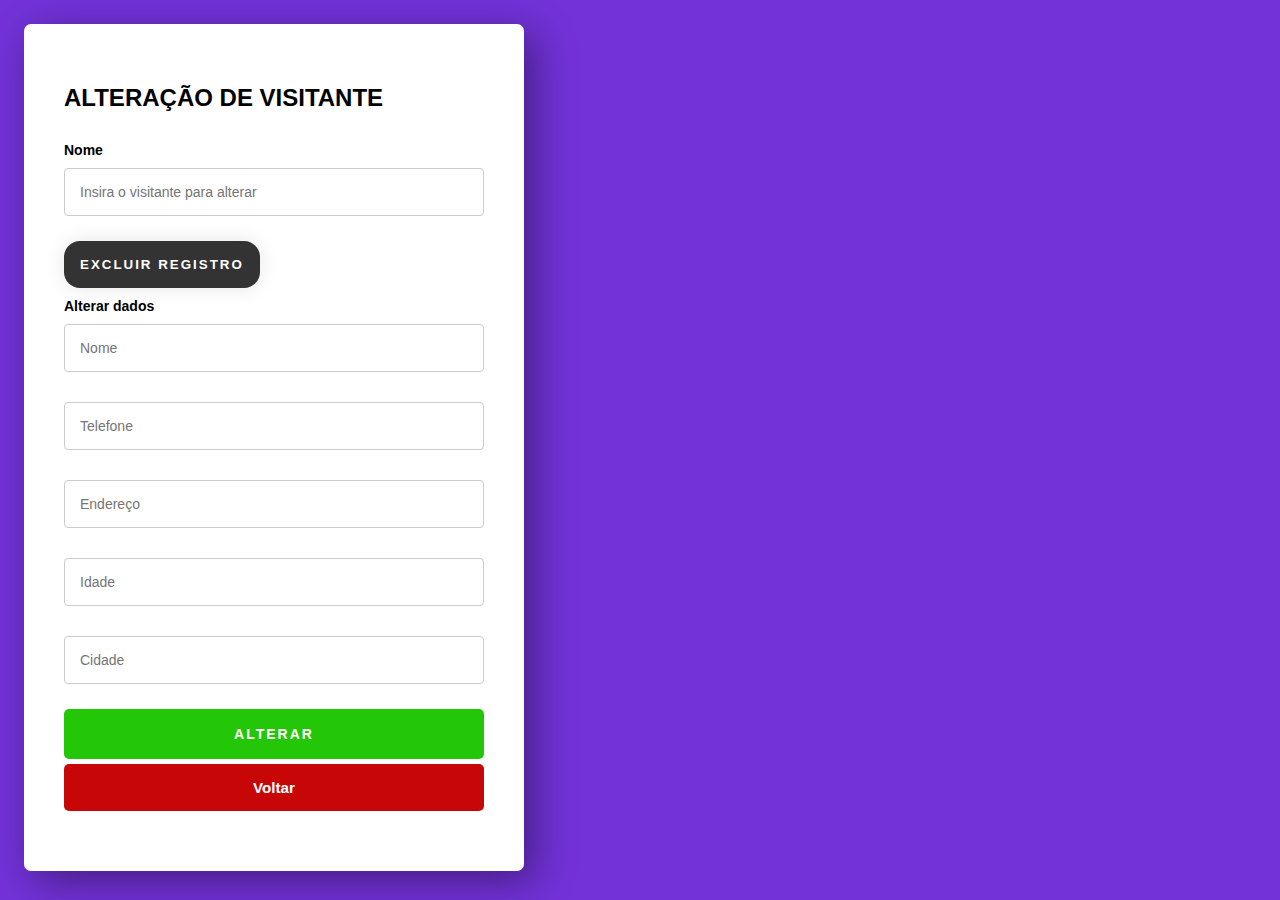
==== alterar.html @ 4a564717 "feat(changescreen): validated box" ====
<!DOCTYPE html>
<html lang="en">
<head>
    <meta charset="UTF-8">
    <meta name="viewport" content="width=device-width, initial-scale=1.0">
    <title>Cadastro de Visitantes</title>
    <link rel="stylesheet" href="css/style.css">
    <script src="js/script.js" defer></script>
</head>
<body>

    <form class="formLogin" id="form">
        <h2>ALTERAÇÃO DE VISITANTE</h2>
        <label for="name">Nome</label>
        <input type="text" id="name" placeholder="Insira o visitante para alterar">

        
        <div class="d-grid gap-2 d-md-flex justify-content-md-end">
            <button type="button" class="but5">Excluir registro</button>
        </div>

        <label for="name">Alterar dados</label>
        <input type="text" id="name2" placeholder="Nome">
        <input type="text" id="phone" placeholder="Telefone">
        <input type="text" id="address" placeholder="Endereço">
        <input type="text" id="age" placeholder="Idade">
        <input type="text" id="city" placeholder="Cidade">

        <button class="btn" class="submit">Alterar</button>
        <a class="but4" href="options.html"><h3>Voltar</h3></a>
    </form>
</body>
</html>
---- css/style.css ----
* {
    font-family: Helvetica;
    box-sizing: border-box;
}

body {
    padding: 1rem;
    background-color: #7232d8;
    justify-content: center;
    align-items: center;
}

h1 {
    text-align: center;
    font-family: Helvetica;
}

h4 {
    margin-bottom: 10px;
    text-decoration: none;
}

a {
    text-decoration: none;
}

form {
    display: flex;
    flex-direction: column;
    gap: .5rem;
    width: 500px;
    margin: o auto;
}

label {
    font-weight: bold;
    margin-top: 5px;
}

.row {
    text-align: center;
    display: block;
}

input, select, textarea {
    width: 100%;
    padding: 10px;
    border: 1px solid #ccc;
    border-radius: 5px;
    font-size: 1.1rem;
}

button {
    padding: 10px;
    border: none;
    border-radius: 5px;
    background-color: #333;
    color: #fff;
    cursor: pointer;
    font-weight: bolder;
}

.but5 {
    padding: 1rem;
    border-radius: 1rem;
    box-shadow: 0px 0px 20px rgba(0, 0, 0, 0.1);
    color: #fff;
    text-transform: uppercase;
    font-weight: bolder;
    letter-spacing: 2px;
    font-family: Helvetica;
}

@media screen and (max-width: 540px) {
    body {
        text-align: center;
    }
    form {
        width: 100%;
    }
}

@media screen and (max-width: 768px) {
    form {
        width: 100%;
    }
}

/* ESTILO DA INDEX (PÁGINA DE LOGIN) */

.page {
    display: flex;
    flex-direction: column;
    align-items: center;
    align-content: center;
    justify-content: center;
    width: 100%;
    height: 100vh;
    background-color: #7232d8;
    ;
}

.formLogin {
    display: flex;
    flex-direction: column;
    background-color: #fff;
    border-radius: 7px;
    padding: 40px;
    box-shadow: 10px 10px 40px rgba(0, 0, 0, 0.4);
    gap: 5px
}

.areaLogin img {
    width: 420px;
}

.formLogin h1 {
    padding: 0;
    margin: 0;
    font-weight: 500;
    font-size: 2.3em;
}

.formLogin p {
    display: inline-block;
    font-size: 14px;
    color: #666;
    margin-bottom: 25px;
}

.formLogin input {
    padding: 15px;
    font-size: 14px;
    border: 1px solid #ccc;
    margin-bottom: 20px;
    margin-top: 5px;
    border-radius: 4px;
    transition: all linear 160ms;
    outline: none;
}

.formLogin label {
    font-size: 14px;
    font-weight: 600;
}

.formLogin a {
    display: inline-block;
    margin-bottom: 20px;
    font-size: 13px;
    color: #555;
    transition: all linear 160ms;
}

.but {
    text-decoration: none;
    display: flex;
    height: 45px;
    text-align: center;
    font-family: Helvetica;
    font-size: 14px;
    background-color: #24c707;
    border-radius: 5px;
    color: #fff;
    margin: none;
    border: none;
}

.but2 {
    text-decoration: none;
    width: 100%;
    height: 35px;
    font-family: Helvetica;
    font-size: 12px;
    background-color: #c70707;
    border-radius: 5px;
    color: #fff;
}

.but3 {
    text-decoration: none;
    border: none;
    border-radius: 5px;
    background-color: #c70707;
    color: #fff;
    width: 85%;
    font-weight: 600;
}

.but4 {
    text-decoration: none;
    border: none;
    border-radius: 5px;
    background-color: #c70707;
    color: #fff;
    width: 100%;
    font-weight: 600;
}

h3 {
    color: #fff;
    text-align: center;
}

.btn {
    background-color: #24c707;
    height: 50px;
    color: #fff;
    font-size: 14px;
    font-weight: 600;
    border: none !important;
    transition: all linear 160ms;
    cursor: pointer;
    margin: 0 !important;
    font-weight: 800;
    text-transform: uppercase;
    letter-spacing: 2px;
}

.button {
    display: inline-block;
    padding: 1rem;
    border-radius: 5px;
    font-weight: 800;
    font-family: sans-serif;
    text-transform: uppercase;
    color: white;
    background-color: #c70707;
    transition: .3s;
    cursor: pointer;
  }
  
  .button:hover {
    box-shadow: 0 0 10px 0px black;
  }

  /* ESTIILIZANDO PÁGINA DE CARDS PARA CADASTRO E ALTERAÇÕES */

  .secao4 {
    margin: 0;
    font-family: Helvetica, sans-serif;
}

.secao4-div {
    display: flex;
    flex-wrap: wrap;
    justify-content: center;
    padding: 10px;
    text-align: center;
}

.secao4-div-card {
    display: flex;
    flex-direction: column;
    align-items: center;
    width: calc(100% / 3 - 60px);
    margin: 10px;
    padding: 20px;
    box-shadow: 2px 2px 16px 0px rgba(0, 0, 0, 0.1);
    border-radius: 15px;
    background-color: white;
    transition: all 0.5s ease;
}

.secao4-div-card:hover {
    transform: scale(1.1);
    z-index: 1;
}

.secao4-div-card img {
    width: 35%;
    height: auto;
}

.secao4-div-card h3 {
    margin-bottom: 0px;
}

/* Estilos para dispositivos móveis */
@media (max-width: 768px) {
    .secao4-div-card {
        width: 100%;
    }
}
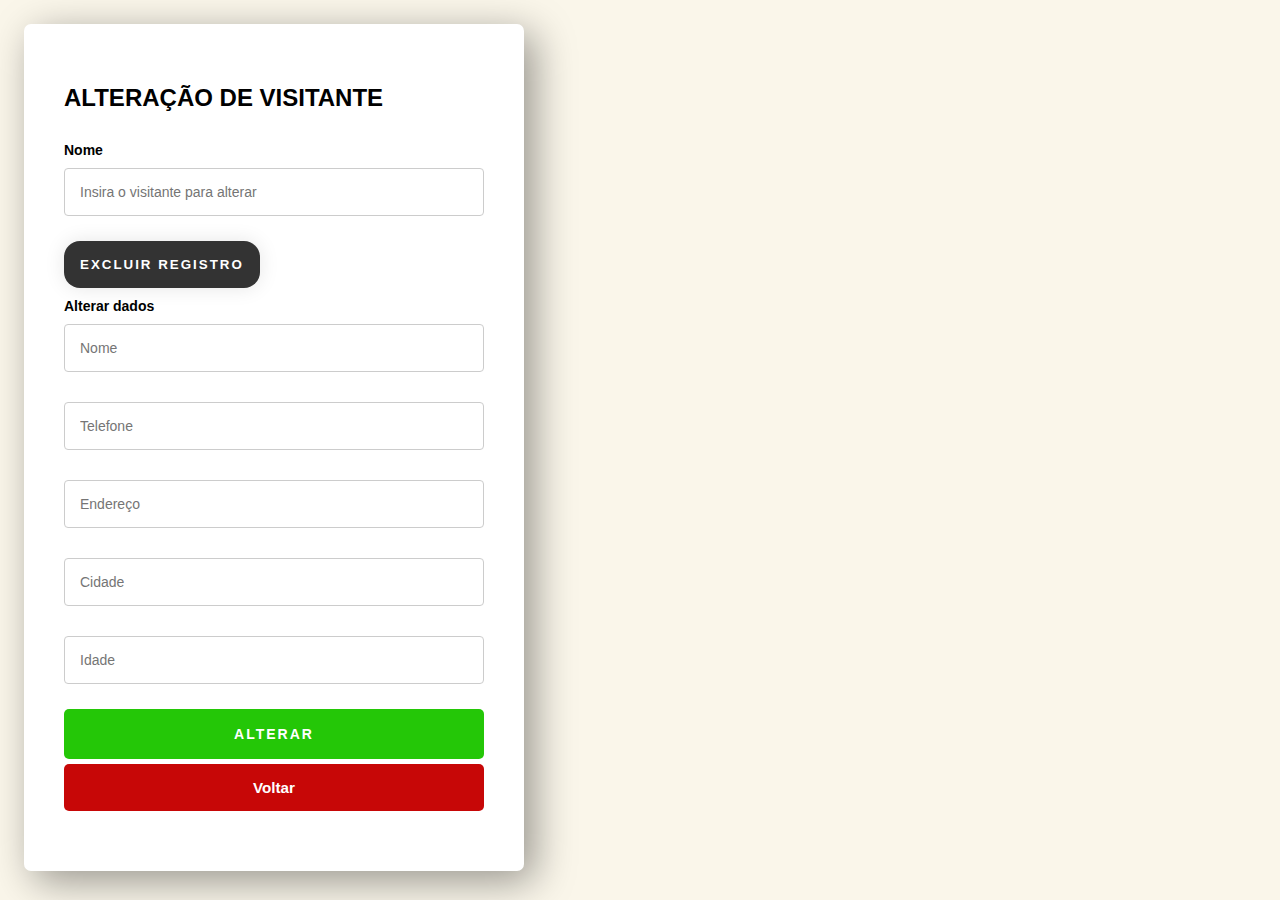
==== commit f4ccba50: "feat(validations): interface improvements, validations" ====
--- a/alterar.html
+++ b/alterar.html
@@ -20,11 +20,11 @@
         </div>
 
         <label for="name">Alterar dados</label>
-        <input type="text" id="name2" placeholder="Nome">
+        <input type="text" id="name" placeholder="Nome">
         <input type="text" id="phone" placeholder="Telefone">
         <input type="text" id="address" placeholder="Endereço">
+        <input type="text" id="city" placeholder="Cidade">
         <input type="text" id="age" placeholder="Idade">
-        <input type="text" id="city" placeholder="Cidade">
 
         <button class="btn" class="submit">Alterar</button>
         <a class="but4" href="options.html"><h3>Voltar</h3></a>
--- a/css/style.css
+++ b/css/style.css
@@ -5,7 +5,7 @@
 
 body {
     padding: 1rem;
-    background-color: #7232d8;
+    background-color: #faf6ea;
     justify-content: center;
     align-items: center;
 }
@@ -18,6 +18,12 @@
 h4 {
     margin-bottom: 10px;
     text-decoration: none;
+}
+
+h4, .texto {
+    margin-bottom: 0%;
+    margin-top: -10px;
+    text-align: left;
 }
 
 a {
@@ -96,8 +102,10 @@
     justify-content: center;
     width: 100%;
     height: 100vh;
-    background-color: #7232d8;
-    ;
+    background-color: #faf6ea;
+    padding: 1rem;
+    justify-content: flex-start;
+    align-items: center;
 }
 
 .formLogin {
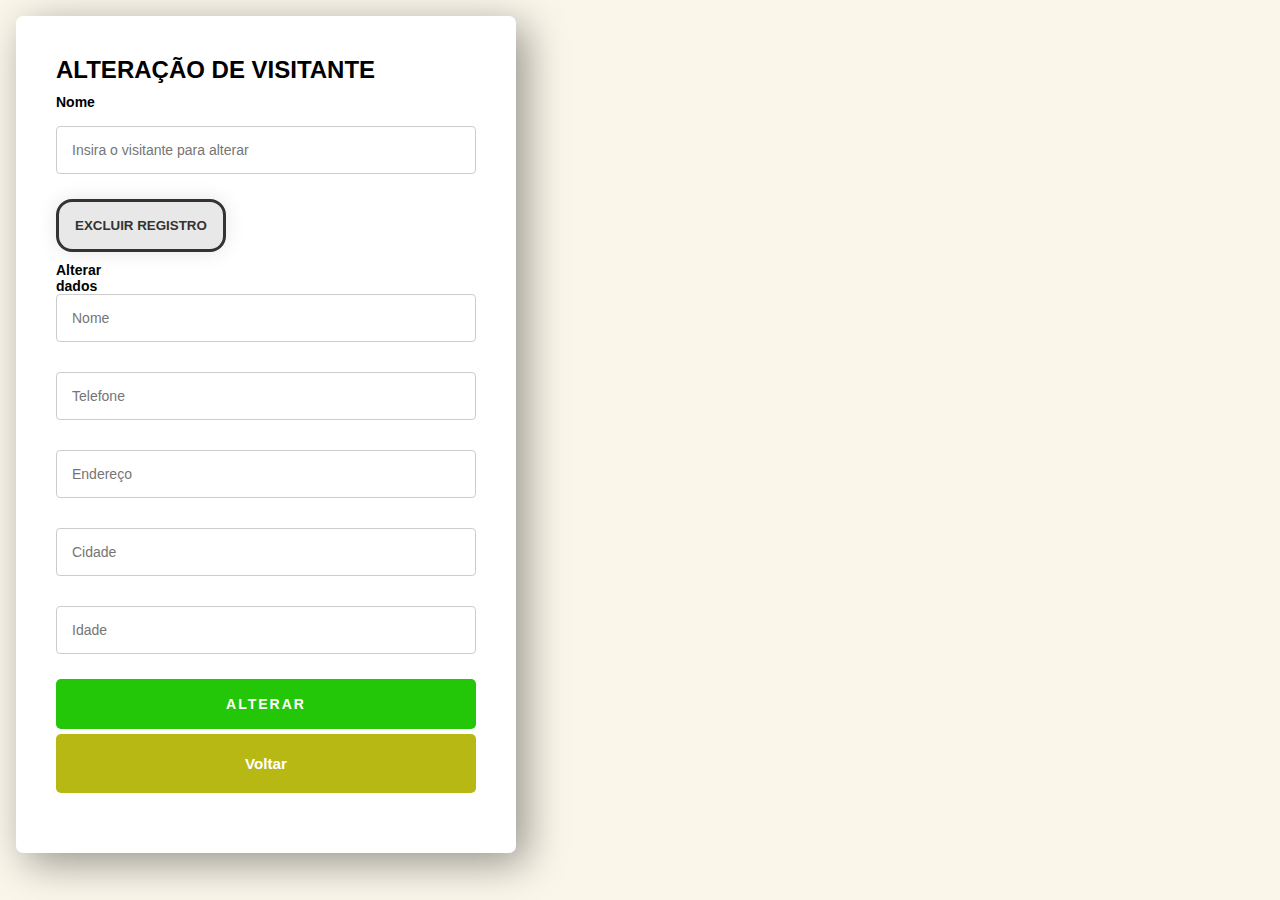
==== commit d26878bd: "feat(navbutton): created button" ====
--- a/alterar.html
+++ b/alterar.html
@@ -20,11 +20,11 @@
         </div>
 
         <label for="name">Alterar dados</label>
-        <input type="text" id="name" placeholder="Nome">
-        <input type="text" id="phone" placeholder="Telefone">
-        <input type="text" id="address" placeholder="Endereço">
-        <input type="text" id="city" placeholder="Cidade">
-        <input type="text" id="age" placeholder="Idade">
+        <input type="text" id="nameReplace" placeholder="Nome">
+        <input type="text" id="phoneReplace" placeholder="Telefone">
+        <input type="text" id="addressReplace" placeholder="Endereço">
+        <input type="text" id="cityAndStateReplace" placeholder="Cidade">
+        <input type="number" id="ageReplace" placeholder="Idade">
 
         <button class="btn" class="submit">Alterar</button>
         <a class="but4" href="options.html"><h3>Voltar</h3></a>
--- a/css/style.css
+++ b/css/style.css
@@ -1,18 +1,24 @@
 * {
     font-family: Helvetica;
     box-sizing: border-box;
+    margin: 0;
+    padding: 0;
 }
 
 body {
     padding: 1rem;
     background-color: #faf6ea;
-    justify-content: center;
-    align-items: center;
+    overflow-x: hidden;
 }
 
 h1 {
     text-align: center;
     font-family: Helvetica;
+}
+
+h2 {
+    text-decoration: none;
+    color: #000;
 }
 
 h4 {
@@ -28,6 +34,17 @@
 
 a {
     text-decoration: none;
+    color: #fff;
+}
+
+a:hover {
+    opacity: 0.7;
+}
+
+.logo {
+    font-size: 24px;
+    text-transform: uppercase;
+    letter-spacing: 4px;
 }
 
 form {
@@ -167,6 +184,7 @@
     text-align: center;
     font-family: Helvetica;
     font-size: 14px;
+    padding: 13px;
     background-color: #24c707;
     border-radius: 5px;
     color: #fff;
@@ -180,7 +198,7 @@
     height: 35px;
     font-family: Helvetica;
     font-size: 12px;
-    background-color: #c70707;
+    background-color: #ec5353;
     border-radius: 5px;
     color: #fff;
 }
@@ -189,9 +207,10 @@
     text-decoration: none;
     border: none;
     border-radius: 5px;
-    background-color: #c70707;
+    background-color: #b8b814;
     color: #fff;
     width: 85%;
+    padding: 5%;
     font-weight: 600;
 }
 
@@ -199,10 +218,19 @@
     text-decoration: none;
     border: none;
     border-radius: 5px;
-    background-color: #c70707;
-    color: #fff;
+    background-color: #b8b814;
+    color: #fff;
+    padding: 5%;
     width: 100%;
     font-weight: 600;
+}
+
+.but5 {
+    background-color: #cccccc75;
+    color: #333;
+    border: 3px solid #333;
+    box-shadow: #333;
+    letter-spacing: 0;
 }
 
 h3 {
@@ -290,3 +318,79 @@
         width: 100%;
     }
 }
+
+/* NAVBAR */
+
+.container {
+    height: 100%;
+    display: block;
+    align-items: left;
+    justify-content: left;
+    padding: 3%;
+}
+
+#checkbox-menu {
+    position: absolute;
+    opacity: 0;
+}
+
+label {
+    cursor: pointer;
+    position: relative;
+    display: block;
+    height: 22px;
+    width: 30px;
+}
+
+label span {
+    position: absolute;
+    display: block;
+    height: 3px;
+    width: 80%;
+    border-radius: 30px;
+    background: #000;
+    transition: 0.25s ease-in-out;
+}
+
+label span:nth-child(1) {
+    top: 0;
+}
+
+label span:nth-child(2) {
+    top: 8px;
+}
+
+label span:nth-child(3) {
+    top: 16px;
+}
+
+#checkbox-menu:checked + label span:nth-child(1) {
+    transform: rotate(-45deg);
+    top: 8px;
+}
+
+#checkbox-menu:checked + label span:nth-child(2) {
+    opacity: 0;
+}
+
+#checkbox-menu:checked + label span:nth-child(3) {
+    transform: rotate(45deg);
+    top: 8px;
+}
+
+nav {
+    display: flex;
+    justify-content: space-around;
+    align-items: center;
+    height: 5vh;
+}
+
+.nav-list {
+    list-style: none;
+    display: flex;
+}
+
+.nav-list li {
+    letter-spacing: 3px;
+    margin-left: 32px;
+}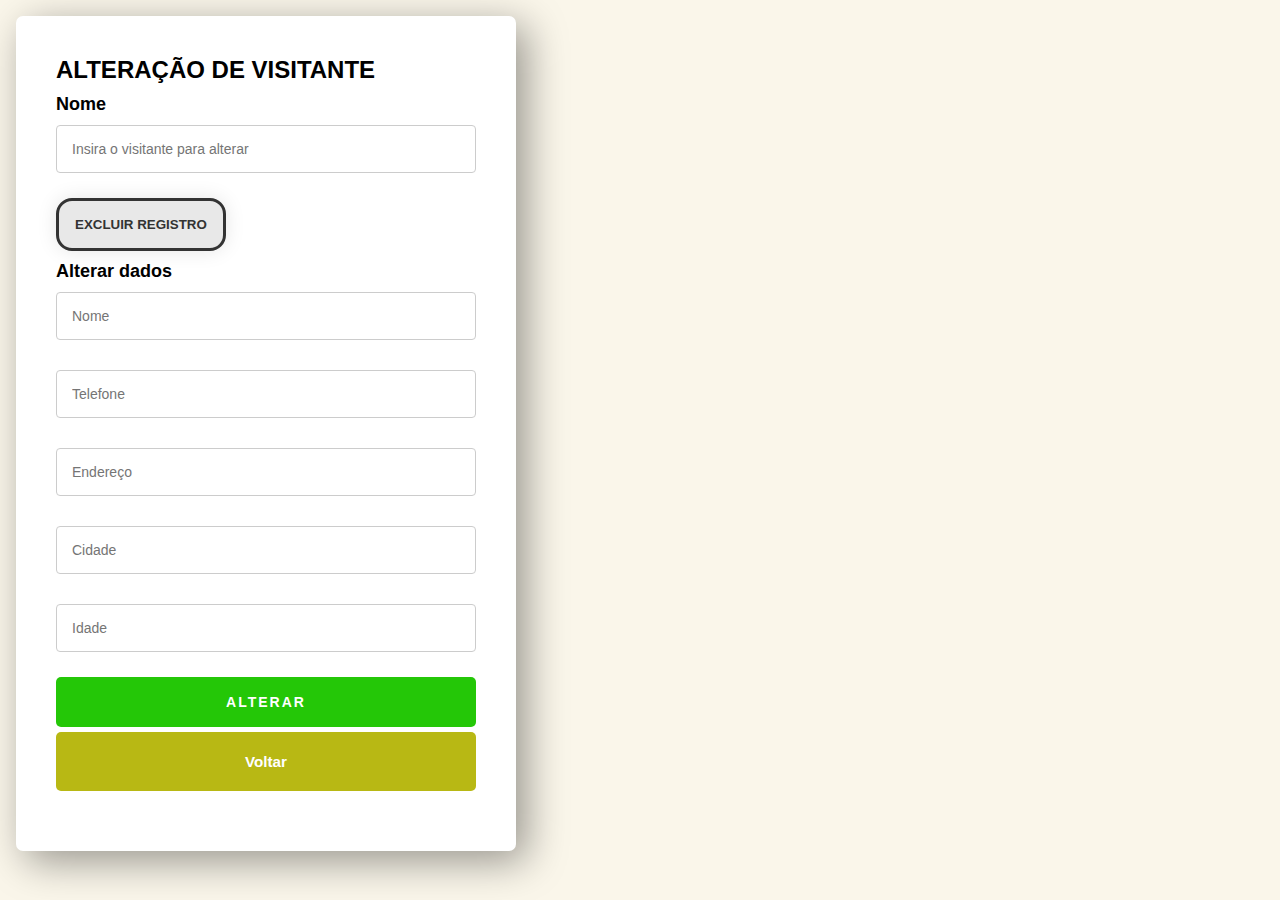
==== commit ce730df8: "feat(navbar): fix minor bugs" ====
--- a/alterar.html
+++ b/alterar.html
@@ -11,7 +11,7 @@
 
     <form class="formLogin" id="form">
         <h2>ALTERAÇÃO DE VISITANTE</h2>
-        <label for="name">Nome</label>
+        <label for="name" id="alt"><font size="4">Nome</font></label>
         <input type="text" id="name" placeholder="Insira o visitante para alterar">
 
         
@@ -19,7 +19,7 @@
             <button type="button" class="but5">Excluir registro</button>
         </div>
 
-        <label for="name">Alterar dados</label>
+        <label for="name" id="alt"><font size="4">Alterar dados</font></label>
         <input type="text" id="nameReplace" placeholder="Nome">
         <input type="text" id="phoneReplace" placeholder="Telefone">
         <input type="text" id="addressReplace" placeholder="Endereço">
--- a/css/style.css
+++ b/css/style.css
@@ -334,8 +334,9 @@
     opacity: 0;
 }
 
-label {
+label #alt {
     cursor: pointer;
+    font-size: larger;
     position: relative;
     display: block;
     height: 22px;
@@ -393,4 +394,12 @@
 .nav-list li {
     letter-spacing: 3px;
     margin-left: 32px;
+}
+
+.collapse {
+    display: none;
+}
+
+.label:active + .collapse {
+    display: flex;    
 }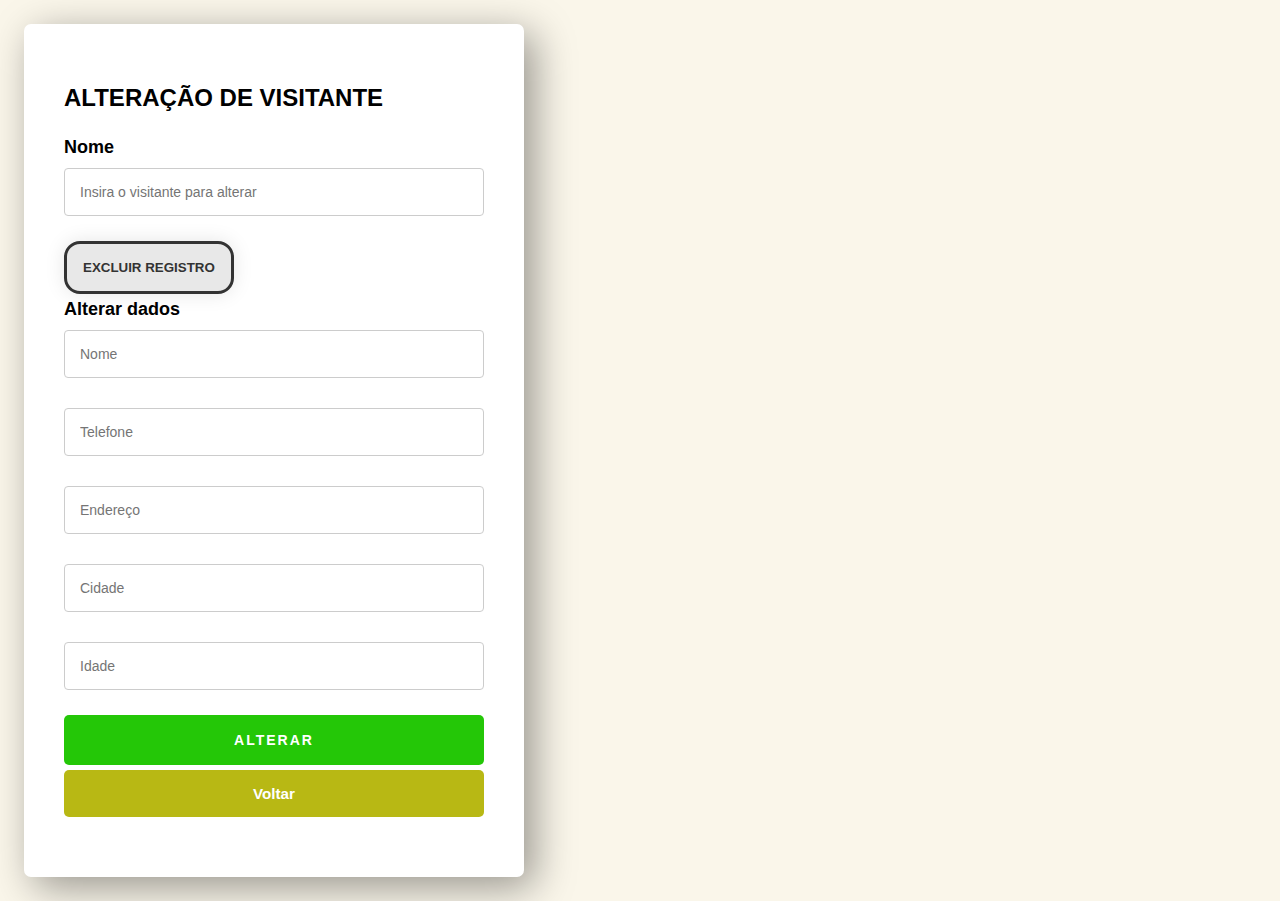
==== commit 473bc01b: "feat(btn): fix buttons" ====
--- a/alterar.html
+++ b/alterar.html
@@ -27,7 +27,7 @@
         <input type="number" id="ageReplace" placeholder="Idade">
 
         <button class="btn" class="submit">Alterar</button>
-        <a class="but4" href="options.html"><h3>Voltar</h3></a>
+        <a class="but3" href="options.html"><h3>Voltar</h3></a>
     </form>
 </body>
 </html>--- a/css/style.css
+++ b/css/style.css
@@ -1,8 +1,6 @@
 * {
     font-family: Helvetica;
     box-sizing: border-box;
-    margin: 0;
-    padding: 0;
 }
 
 body {
@@ -53,11 +51,6 @@
     gap: .5rem;
     width: 500px;
     margin: o auto;
-}
-
-label {
-    font-weight: bold;
-    margin-top: 5px;
 }
 
 .row {
@@ -180,27 +173,15 @@
 .but {
     text-decoration: none;
     display: flex;
-    height: 45px;
+    height: 10%;
     text-align: center;
     font-family: Helvetica;
     font-size: 14px;
-    padding: 13px;
     background-color: #24c707;
     border-radius: 5px;
     color: #fff;
     margin: none;
     border: none;
-}
-
-.but2 {
-    text-decoration: none;
-    width: 100%;
-    height: 35px;
-    font-family: Helvetica;
-    font-size: 12px;
-    background-color: #ec5353;
-    border-radius: 5px;
-    color: #fff;
 }
 
 .but3 {
@@ -209,19 +190,8 @@
     border-radius: 5px;
     background-color: #b8b814;
     color: #fff;
-    width: 85%;
-    padding: 5%;
-    font-weight: 600;
-}
-
-.but4 {
-    text-decoration: none;
-    border: none;
-    border-radius: 5px;
-    background-color: #b8b814;
-    color: #fff;
-    padding: 5%;
     width: 100%;
+    height: 7%;
     font-weight: 600;
 }
 
@@ -244,35 +214,18 @@
     color: #fff;
     font-size: 14px;
     font-weight: 600;
-    border: none !important;
+    border: none;
     transition: all linear 160ms;
     cursor: pointer;
-    margin: 0 !important;
+    margin: 0;
     font-weight: 800;
     text-transform: uppercase;
     letter-spacing: 2px;
 }
 
-.button {
-    display: inline-block;
-    padding: 1rem;
-    border-radius: 5px;
-    font-weight: 800;
-    font-family: sans-serif;
-    text-transform: uppercase;
-    color: white;
-    background-color: #c70707;
-    transition: .3s;
-    cursor: pointer;
-  }
-  
-  .button:hover {
-    box-shadow: 0 0 10px 0px black;
-  }
-
-  /* ESTIILIZANDO PÁGINA DE CARDS PARA CADASTRO E ALTERAÇÕES */
-
-  .secao4 {
+/* ESTIILIZANDO PÁGINA DE CARDS PARA CADASTRO E ALTERAÇÕES */
+
+.secao4 {
     margin: 0;
     font-family: Helvetica, sans-serif;
 }
@@ -336,7 +289,6 @@
 
 label #alt {
     cursor: pointer;
-    font-size: larger;
     position: relative;
     display: block;
     height: 22px;
@@ -345,9 +297,10 @@
 
 label span {
     position: absolute;
+    margin-top: 3%;
     display: block;
     height: 3px;
-    width: 80%;
+    width: 6%;
     border-radius: 30px;
     background: #000;
     transition: 0.25s ease-in-out;
@@ -377,29 +330,4 @@
 #checkbox-menu:checked + label span:nth-child(3) {
     transform: rotate(45deg);
     top: 8px;
-}
-
-nav {
-    display: flex;
-    justify-content: space-around;
-    align-items: center;
-    height: 5vh;
-}
-
-.nav-list {
-    list-style: none;
-    display: flex;
-}
-
-.nav-list li {
-    letter-spacing: 3px;
-    margin-left: 32px;
-}
-
-.collapse {
-    display: none;
-}
-
-.label:active + .collapse {
-    display: flex;    
 }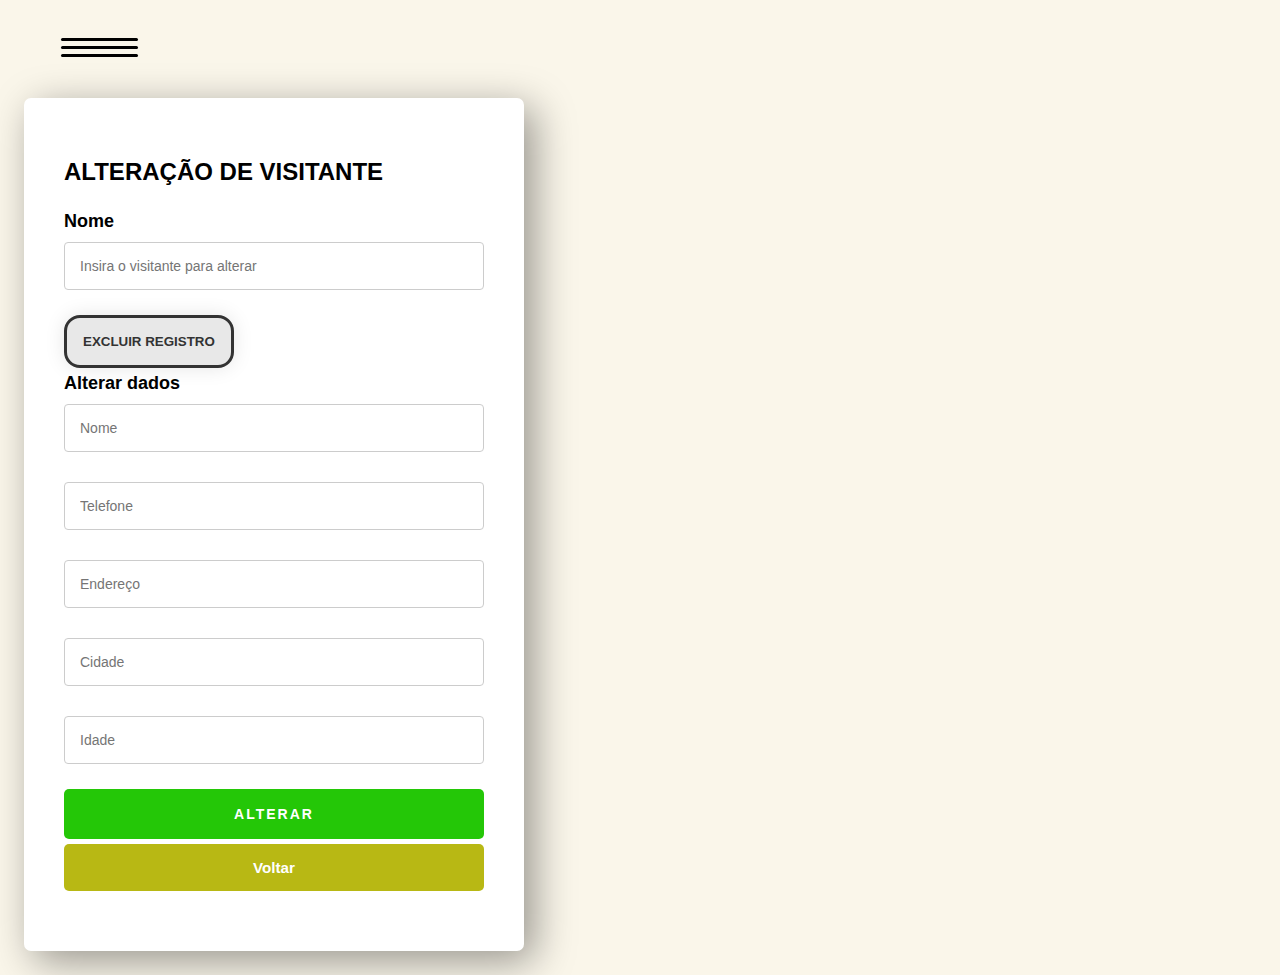
==== commit 626cb192: "feat(navbar): navbar implemented on all HTML" ====
--- a/alterar.html
+++ b/alterar.html
@@ -8,6 +8,15 @@
     <script src="js/script.js" defer></script>
 </head>
 <body>
+
+    <div class="container">
+        <input type="checkbox" id="checkbox-menu">
+        <label for="checkbox-menu">
+            <span></span>
+            <span></span>
+            <span></span>
+        </label>
+    </div>
 
     <form class="formLogin" id="form">
         <h2>ALTERAÇÃO DE VISITANTE</h2>
--- a/css/style.css
+++ b/css/style.css
@@ -6,7 +6,6 @@
 body {
     padding: 1rem;
     background-color: #faf6ea;
-    overflow-x: hidden;
 }
 
 h1 {
@@ -87,16 +86,11 @@
     font-family: Helvetica;
 }
 
-@media screen and (max-width: 540px) {
+@media screen and (max-width: 768px) {
     body {
         text-align: center;
     }
-    form {
-        width: 100%;
-    }
-}
-
-@media screen and (max-width: 768px) {
+
     form {
         width: 100%;
     }
@@ -275,15 +269,14 @@
 /* NAVBAR */
 
 .container {
-    height: 100%;
-    display: block;
+    display: flex;
     align-items: left;
-    justify-content: left;
+    justify-content: flex-start;
     padding: 3%;
 }
 
 #checkbox-menu {
-    position: absolute;
+    position: fixed;
     opacity: 0;
 }
 
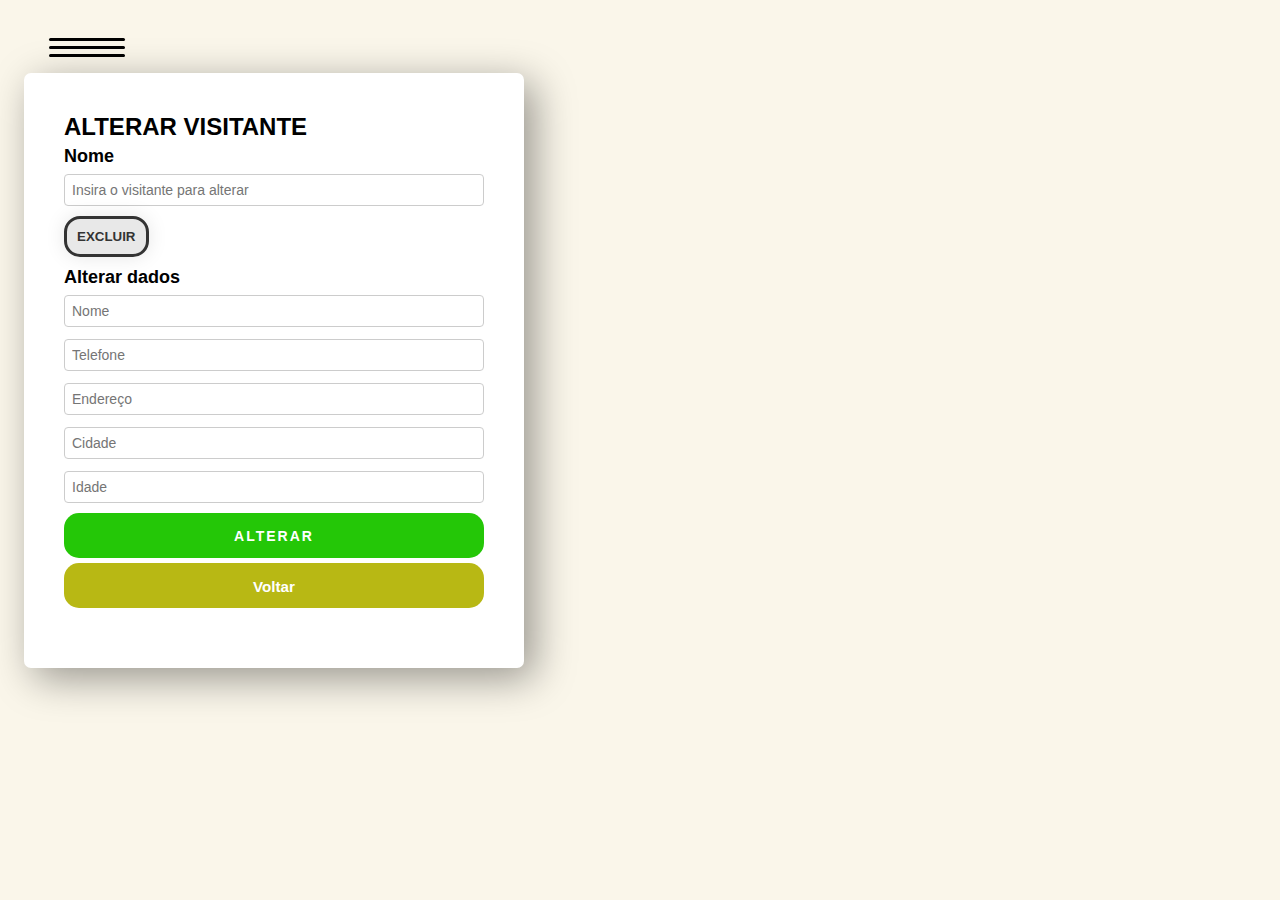
==== commit efd85d4f: "feat(screenfix): Screen fix for mobile" ====
--- a/alterar.html
+++ b/alterar.html
@@ -19,13 +19,13 @@
     </div>
 
     <form class="formLogin" id="form">
-        <h2>ALTERAÇÃO DE VISITANTE</h2>
+        <h2>ALTERAR VISITANTE</h2>
         <label for="name" id="alt"><font size="4">Nome</font></label>
         <input type="text" id="name" placeholder="Insira o visitante para alterar">
 
         
         <div class="d-grid gap-2 d-md-flex justify-content-md-end">
-            <button type="button" class="but5">Excluir registro</button>
+            <button type="button" class="but5">Excluir</button>
         </div>
 
         <label for="name" id="alt"><font size="4">Alterar dados</font></label>
--- a/css/style.css
+++ b/css/style.css
@@ -16,6 +16,8 @@
 h2 {
     text-decoration: none;
     color: #000;
+    margin-top: 0;
+    margin-bottom: 0;
 }
 
 h4 {
@@ -29,13 +31,13 @@
     text-align: left;
 }
 
+h5 {
+    color: #000;font-style: bolder;
+}
+
 a {
     text-decoration: none;
     color: #fff;
-}
-
-a:hover {
-    opacity: 0.7;
 }
 
 .logo {
@@ -68,7 +70,8 @@
 button {
     padding: 10px;
     border: none;
-    border-radius: 5px;
+    margin-bottom: 5px;
+    border-radius: 15px;
     background-color: #333;
     color: #fff;
     cursor: pointer;
@@ -76,7 +79,6 @@
 }
 
 .but5 {
-    padding: 1rem;
     border-radius: 1rem;
     box-shadow: 0px 0px 20px rgba(0, 0, 0, 0.1);
     color: #fff;
@@ -84,6 +86,7 @@
     font-weight: bolder;
     letter-spacing: 2px;
     font-family: Helvetica;
+    font-size: bolder;
 }
 
 @media screen and (max-width: 768px) {
@@ -105,7 +108,7 @@
     align-content: center;
     justify-content: center;
     width: 100%;
-    height: 100vh;
+    height: 99vh;
     background-color: #faf6ea;
     padding: 1rem;
     justify-content: flex-start;
@@ -119,7 +122,7 @@
     border-radius: 7px;
     padding: 40px;
     box-shadow: 10px 10px 40px rgba(0, 0, 0, 0.4);
-    gap: 5px
+    gap: 5px;
 }
 
 .areaLogin img {
@@ -140,12 +143,16 @@
     margin-bottom: 25px;
 }
 
+select {
+    padding: 4px;
+}
+
 .formLogin input {
-    padding: 15px;
+    padding: 7px;
     font-size: 14px;
     border: 1px solid #ccc;
-    margin-bottom: 20px;
-    margin-top: 5px;
+    margin-bottom: 5px;
+    margin-top: 2px;
     border-radius: 4px;
     transition: all linear 160ms;
     outline: none;
@@ -172,7 +179,7 @@
     font-family: Helvetica;
     font-size: 14px;
     background-color: #24c707;
-    border-radius: 5px;
+    border-radius: 15px;
     color: #fff;
     margin: none;
     border: none;
@@ -181,12 +188,25 @@
 .but3 {
     text-decoration: none;
     border: none;
-    border-radius: 5px;
+    border-radius: 15px;
     background-color: #b8b814;
     color: #fff;
     width: 100%;
-    height: 7%;
-    font-weight: 600;
+    height: 45px;
+    margin: 0;
+    font-weight: 200;
+}
+
+.butback {
+    text-decoration: none;
+    border: none;
+    border-radius: 15px;
+    background-color: #b8b814;
+    color: #fff;
+    width: 80%;
+    height: 10%;
+    font-weight: 400;
+    padding-bottom: auto;
 }
 
 .but5 {
@@ -204,7 +224,8 @@
 
 .btn {
     background-color: #24c707;
-    height: 50px;
+    height: 45px;
+    border-radius: 15px;
     color: #fff;
     font-size: 14px;
     font-weight: 600;
@@ -228,30 +249,29 @@
     display: flex;
     flex-wrap: wrap;
     justify-content: center;
-    padding: 10px;
-    text-align: center;
+    text-align: center;
+}
+
+.secao4-div-card img {
+    padding-top: 10%;
+    max-width:60px;
+    max-height:90px;
 }
 
 .secao4-div-card {
     display: flex;
     flex-direction: column;
     align-items: center;
-    width: calc(100% / 3 - 60px);
-    margin: 10px;
-    padding: 20px;
+    width: 10px;
+    margin: 5px;
     box-shadow: 2px 2px 16px 0px rgba(0, 0, 0, 0.1);
-    border-radius: 15px;
+    border-radius: 20px;
     background-color: white;
-    transition: all 0.5s ease;
-}
-
-.secao4-div-card:hover {
-    transform: scale(1.1);
-    z-index: 1;
+    height: 130px;
 }
 
 .secao4-div-card img {
-    width: 35%;
+    width: 50%;
     height: auto;
 }
 
@@ -262,7 +282,7 @@
 /* Estilos para dispositivos móveis */
 @media (max-width: 768px) {
     .secao4-div-card {
-        width: 100%;
+        width: 80%;
     }
 }
 
@@ -272,7 +292,8 @@
     display: flex;
     align-items: left;
     justify-content: flex-start;
-    padding: 3%;
+    padding: 2%;
+    height: 0;
 }
 
 #checkbox-menu {
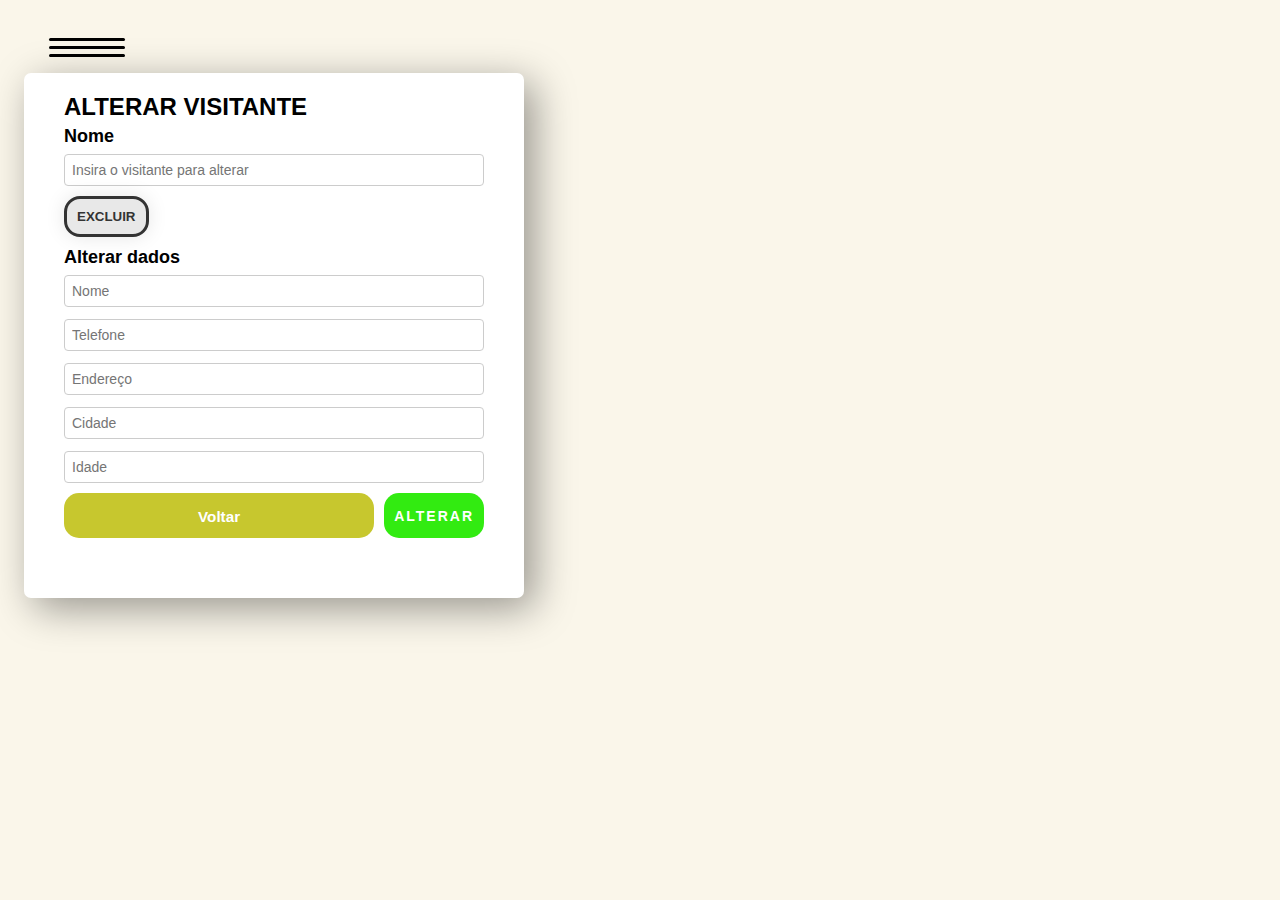
==== commit 0fdb4db4: "feat(screenfix): Decreased overall screen size" ====
--- a/alterar.html
+++ b/alterar.html
@@ -35,8 +35,11 @@
         <input type="text" id="cityAndStateReplace" placeholder="Cidade">
         <input type="number" id="ageReplace" placeholder="Idade">
 
-        <button class="btn" class="submit">Alterar</button>
-        <a class="but3" href="options.html"><h3>Voltar</h3></a>
+        <div class="div-btn">
+            <a class="but3" href="options.html"><h3>Voltar</h3></a>
+            <button class="btn" class="submit">ALTERAR</button>
+        </div>
+
     </form>
 </body>
 </html>--- a/css/style.css
+++ b/css/style.css
@@ -16,7 +16,7 @@
 h2 {
     text-decoration: none;
     color: #000;
-    margin-top: 0;
+    margin-top: -20px;
     margin-bottom: 0;
 }
 
@@ -65,6 +65,14 @@
     border: 1px solid #ccc;
     border-radius: 5px;
     font-size: 1.1rem;
+}
+
+.div-btn {
+    display: inline-flex;
+    flex-direction: row;
+    justify-content: space-around;
+    gap: 10px;
+
 }
 
 button {
@@ -178,7 +186,7 @@
     text-align: center;
     font-family: Helvetica;
     font-size: 14px;
-    background-color: #24c707;
+    background-color: #32eb11;
     border-radius: 15px;
     color: #fff;
     margin: none;
@@ -189,7 +197,7 @@
     text-decoration: none;
     border: none;
     border-radius: 15px;
-    background-color: #b8b814;
+    background-color: #c7c72e;
     color: #fff;
     width: 100%;
     height: 45px;
@@ -201,7 +209,7 @@
     text-decoration: none;
     border: none;
     border-radius: 15px;
-    background-color: #b8b814;
+    background-color: #c7c72e;
     color: #fff;
     width: 80%;
     height: 10%;
@@ -223,7 +231,7 @@
 }
 
 .btn {
-    background-color: #24c707;
+    background-color: #32eb11;
     height: 45px;
     border-radius: 15px;
     color: #fff;
